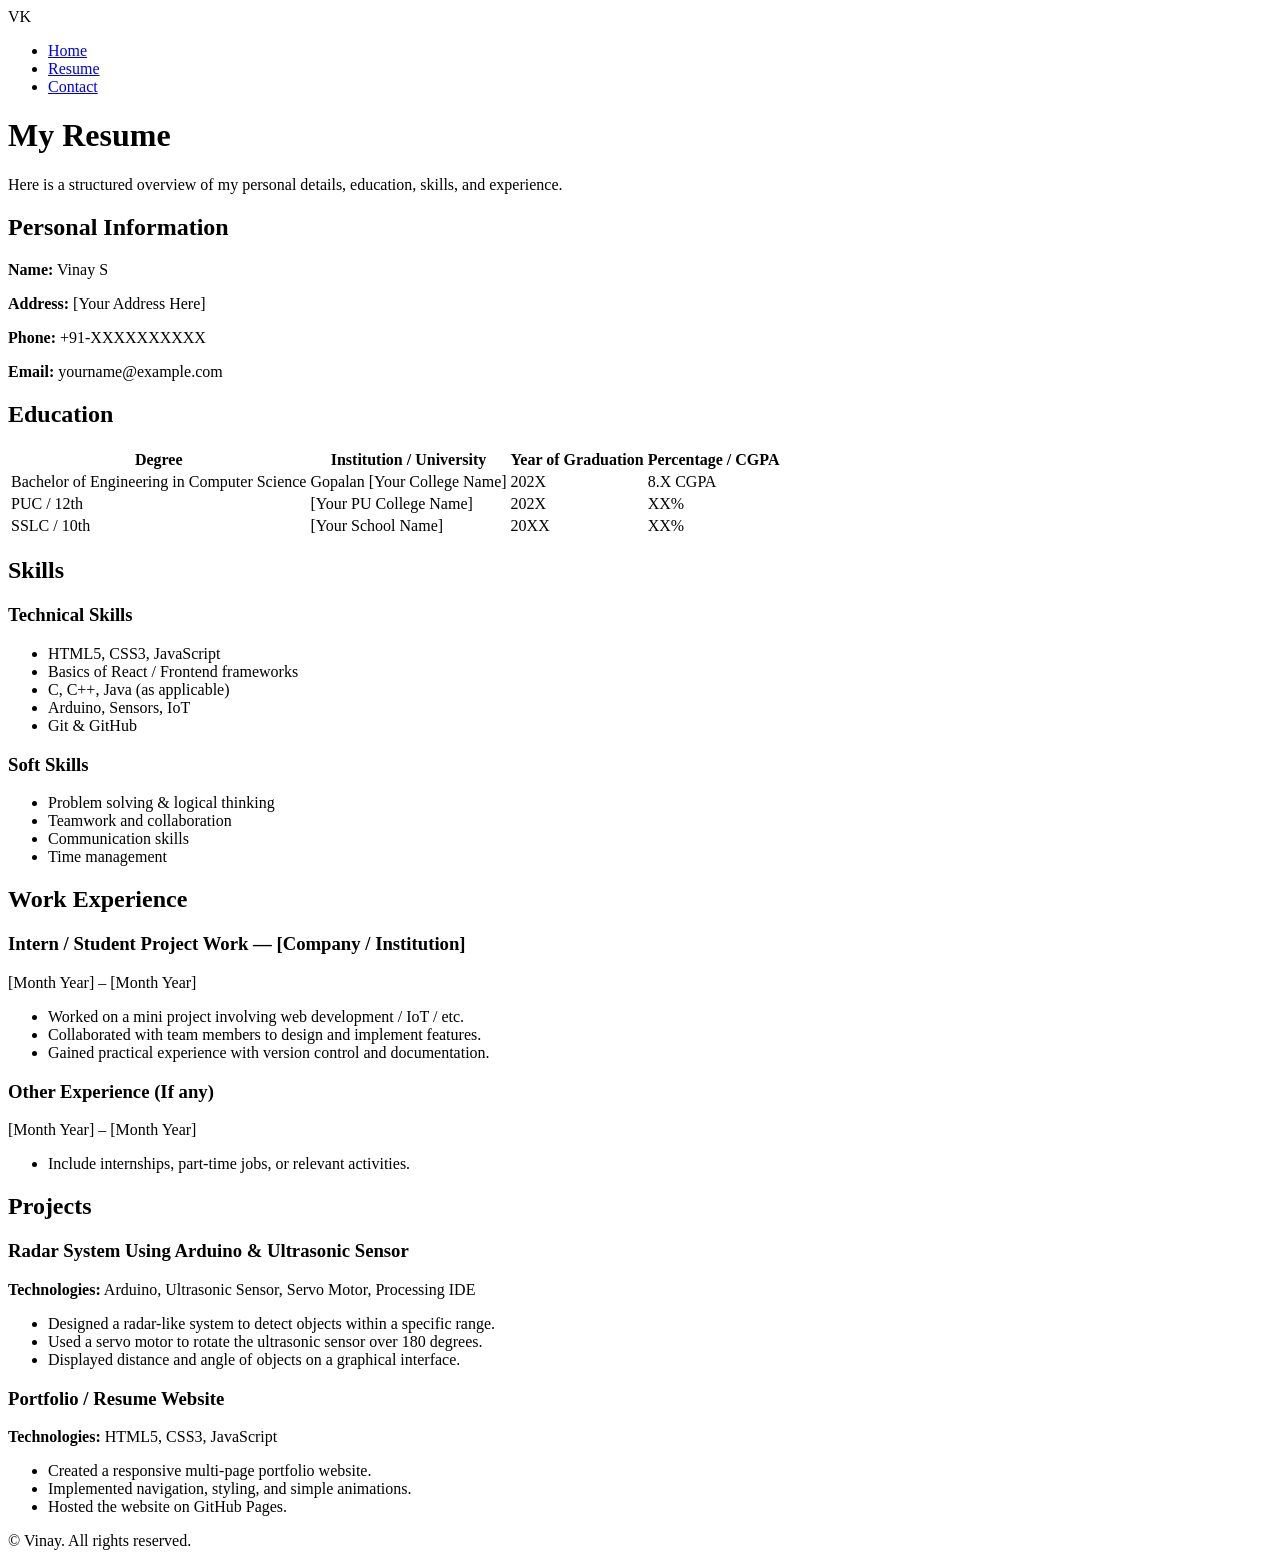
==== resume.html @ 2cb26f66 "Create initial resume.html structure This HTML file serves as a personal resume for Vinay, detailing" ====
<!DOCTYPE html>
<html lang="en">
<head>
    <meta charset="UTF-8">
    <title>My Resume - Vinay</title>
    <meta name="viewport" content="width=device-width, initial-scale=1">
    <link rel="stylesheet" href="styles.css">
    <script defer src="script.js"></script>
</head>
<body class="resume-page">
<header class="site-header">
    <div class="container header-inner">
        <div class="logo">VK</div>
        <nav class="main-nav">
            <ul>
                <li><a href="index.html" class="nav-link">Home</a></li>
                <li><a href="resume.html" class="nav-link active">Resume</a></li>
                <li><a href="contact.html" class="nav-link">Contact</a></li>
            </ul>
        </nav>
    </div>
</header>

<main class="container">
    <header class="page-header fade-in">
        <h1>My Resume</h1>
        <p>Here is a structured overview of my personal details, education, skills, and experience.</p>
    </header>

    <section class="resume-section fade-in" id="personal-info">
        <h2>Personal Information</h2>
        <div class="info-grid">
            <div>
                <p><strong>Name:</strong> Vinay S</p>
                <p><strong>Address:</strong> [Your Address Here]</p>
            </div>
            <div>
                <p><strong>Phone:</strong> +91-XXXXXXXXXX</p>
                <p><strong>Email:</strong> yourname@example.com</p>
            </div>
        </div>
    </section>

    <section class="resume-section fade-in" id="education">
        <h2>Education</h2>
        <table class="info-table">
            <thead>
                <tr>
                    <th>Degree</th>
                    <th>Institution / University</th>
                    <th>Year of Graduation</th>
                    <th>Percentage / CGPA</th>
                </tr>
            </thead>
            <tbody>
                <tr>
                    <td>Bachelor of Engineering in Computer Science</td>
                    <td>Gopalan [Your College Name]</td>
                    <td>202X</td>
                    <td>8.X CGPA</td>
                </tr>
                <tr>
                    <td>PUC / 12th</td>
                    <td>[Your PU College Name]</td>
                    <td>202X</td>
                    <td>XX%</td>
                </tr>
                <tr>
                    <td>SSLC / 10th</td>
                    <td>[Your School Name]</td>
                    <td>20XX</td>
                    <td>XX%</td>
                </tr>
            </tbody>
        </table>
    </section>

    <section class="resume-section fade-in" id="skills">
        <h2>Skills</h2>
        <div class="skills-grid">
            <div>
                <h3>Technical Skills</h3>
                <ul>
                    <li>HTML5, CSS3, JavaScript</li>
                    <li>Basics of React / Frontend frameworks</li>
                    <li>C, C++, Java (as applicable)</li>
                    <li>Arduino, Sensors, IoT</li>
                    <li>Git & GitHub</li>
                </ul>
            </div>
            <div>
                <h3>Soft Skills</h3>
                <ul>
                    <li>Problem solving & logical thinking</li>
                    <li>Teamwork and collaboration</li>
                    <li>Communication skills</li>
                    <li>Time management</li>
                </ul>
            </div>
        </div>
    </section>

    <section class="resume-section fade-in" id="experience">
        <h2>Work Experience</h2>
        <article class="experience-item">
            <h3>Intern / Student Project Work <span>— [Company / Institution]</span></h3>
            <p class="exp-date">[Month Year] – [Month Year]</p>
            <ul>
                <li>Worked on a mini project involving web development / IoT / etc.</li>
                <li>Collaborated with team members to design and implement features.</li>
                <li>Gained practical experience with version control and documentation.</li>
            </ul>
        </article>

        <article class="experience-item">
            <h3>Other Experience (If any)</h3>
            <p class="exp-date">[Month Year] – [Month Year]</p>
            <ul>
                <li>Include internships, part-time jobs, or relevant activities.</li>
            </ul>
        </article>
    </section>

    <section class="resume-section fade-in" id="projects">
        <h2>Projects</h2>

        <article class="project-item">
            <h3>Radar System Using Arduino & Ultrasonic Sensor</h3>
            <p><strong>Technologies:</strong> Arduino, Ultrasonic Sensor, Servo Motor, Processing IDE</p>
            <ul>
                <li>Designed a radar-like system to detect objects within a specific range.</li>
                <li>Used a servo motor to rotate the ultrasonic sensor over 180 degrees.</li>
                <li>Displayed distance and angle of objects on a graphical interface.</li>
            </ul>
        </article>

        <article class="project-item">
            <h3>Portfolio / Resume Website</h3>
            <p><strong>Technologies:</strong> HTML5, CSS3, JavaScript</p>
            <ul>
                <li>Created a responsive multi-page portfolio website.</li>
                <li>Implemented navigation, styling, and simple animations.</li>
                <li>Hosted the website on GitHub Pages.</li>
            </ul>
        </article>

        <!-- Add more projects as needed -->
    </section>
</main>

<footer class="site-footer">
    <div class="footer-inner container">
        <p>&copy; <span id="year"></span> Vinay. All rights reserved.</p>
    </div>
</footer>
</body>
</html>
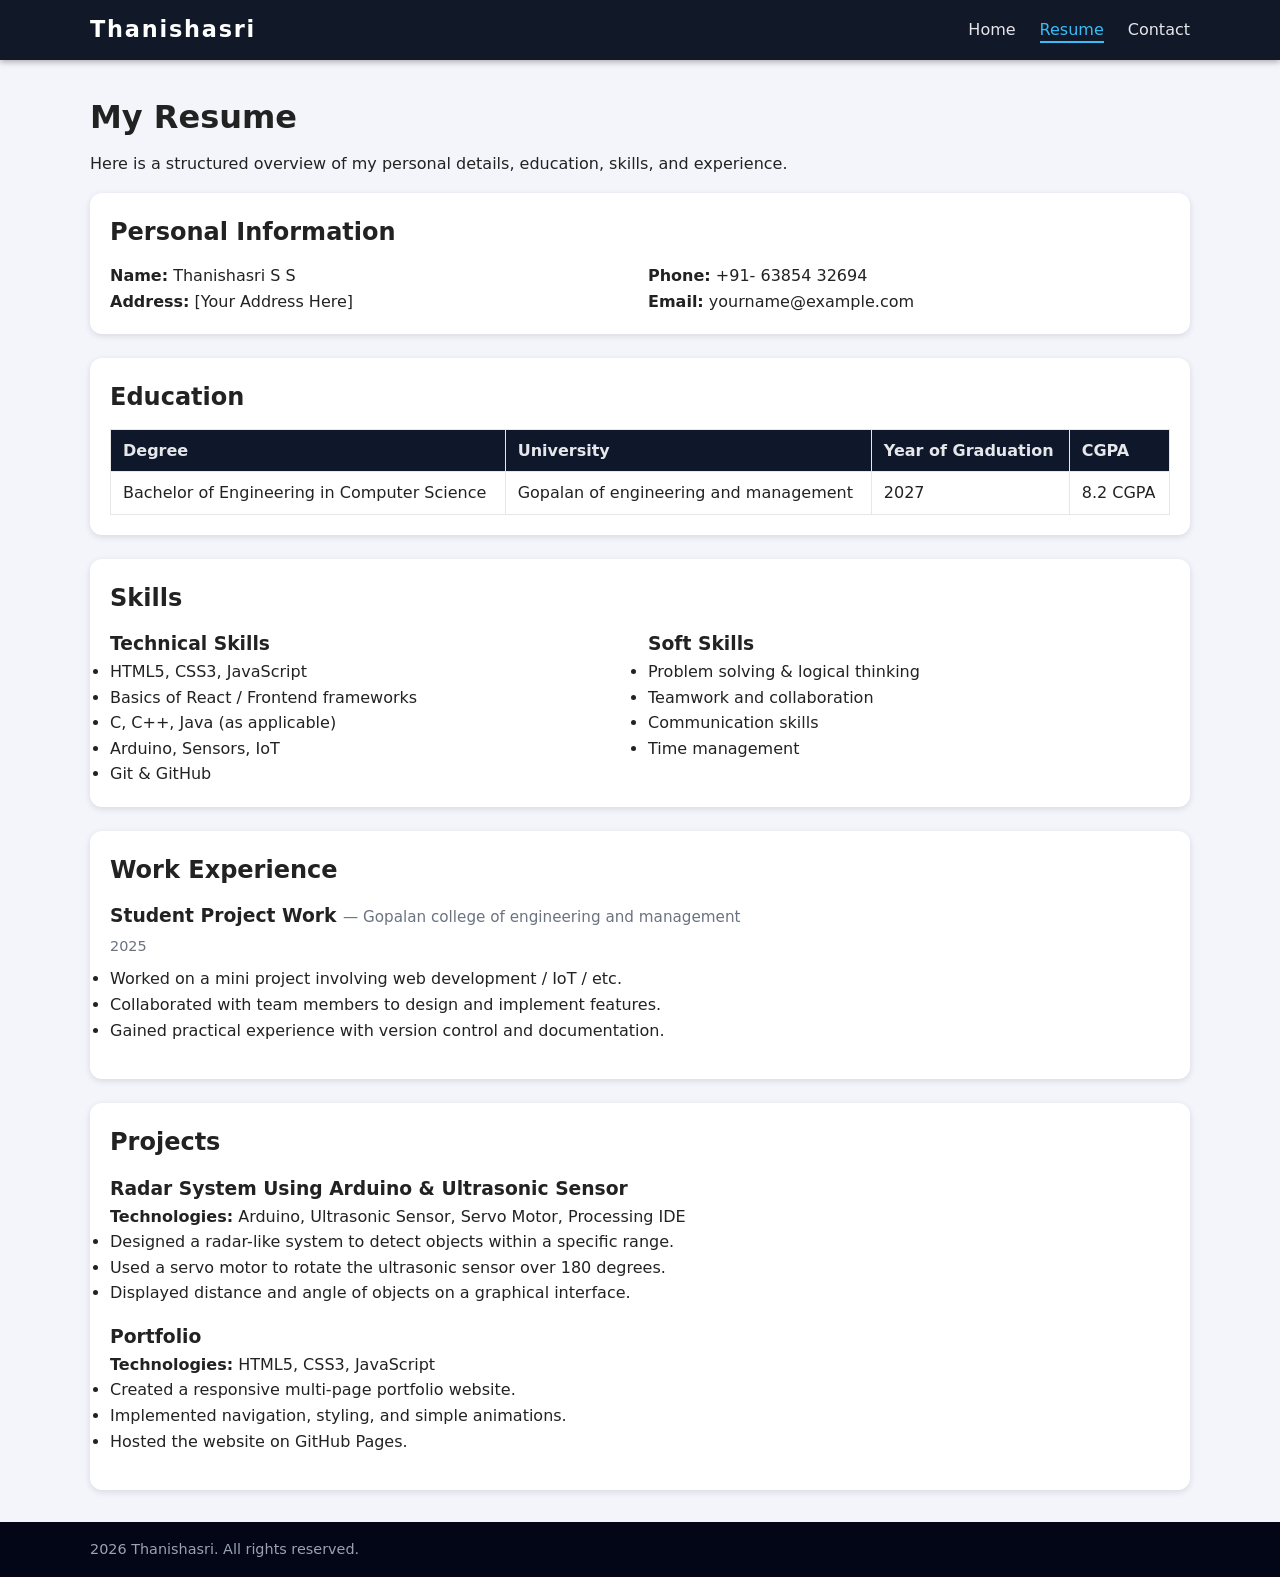
==== commit 50899ff2: "Update resume with new name and details" ====
--- a/resume.html
+++ b/resume.html
@@ -2,7 +2,7 @@
 <html lang="en">
 <head>
     <meta charset="UTF-8">
-    <title>My Resume - Vinay</title>
+    <title>My Resume </title>
     <meta name="viewport" content="width=device-width, initial-scale=1">
     <link rel="stylesheet" href="styles.css">
     <script defer src="script.js"></script>
@@ -10,7 +10,7 @@
 <body class="resume-page">
 <header class="site-header">
     <div class="container header-inner">
-        <div class="logo">VK</div>
+        <div class="logo">Thanishasri</div>
         <nav class="main-nav">
             <ul>
                 <li><a href="index.html" class="nav-link">Home</a></li>
@@ -31,11 +31,11 @@
         <h2>Personal Information</h2>
         <div class="info-grid">
             <div>
-                <p><strong>Name:</strong> Vinay S</p>
+                <p><strong>Name:</strong> Thanishasri S S</p>
                 <p><strong>Address:</strong> [Your Address Here]</p>
             </div>
             <div>
-                <p><strong>Phone:</strong> +91-XXXXXXXXXX</p>
+                <p><strong>Phone:</strong> +91- 63854 32694</p>
                 <p><strong>Email:</strong> yourname@example.com</p>
             </div>
         </div>
@@ -47,30 +47,20 @@
             <thead>
                 <tr>
                     <th>Degree</th>
-                    <th>Institution / University</th>
+                    <th>University</th>
                     <th>Year of Graduation</th>
-                    <th>Percentage / CGPA</th>
+                    <th> CGPA</th>
                 </tr>
             </thead>
             <tbody>
                 <tr>
                     <td>Bachelor of Engineering in Computer Science</td>
-                    <td>Gopalan [Your College Name]</td>
-                    <td>202X</td>
-                    <td>8.X CGPA</td>
+                    <td>Gopalan of engineering and management</td>
+                    <td>2027</td>
+                    <td>8.2 CGPA</td>
                 </tr>
-                <tr>
-                    <td>PUC / 12th</td>
-                    <td>[Your PU College Name]</td>
-                    <td>202X</td>
-                    <td>XX%</td>
-                </tr>
-                <tr>
-                    <td>SSLC / 10th</td>
-                    <td>[Your School Name]</td>
-                    <td>20XX</td>
-                    <td>XX%</td>
-                </tr>
+                
+                
             </tbody>
         </table>
     </section>
@@ -103,8 +93,8 @@
     <section class="resume-section fade-in" id="experience">
         <h2>Work Experience</h2>
         <article class="experience-item">
-            <h3>Intern / Student Project Work <span>— [Company / Institution]</span></h3>
-            <p class="exp-date">[Month Year] – [Month Year]</p>
+            <h3>Student Project Work <span>— Gopalan college of engineering and management</span></h3>
+            <p class="exp-date">2025</p>
             <ul>
                 <li>Worked on a mini project involving web development / IoT / etc.</li>
                 <li>Collaborated with team members to design and implement features.</li>
@@ -112,13 +102,7 @@
             </ul>
         </article>
 
-        <article class="experience-item">
-            <h3>Other Experience (If any)</h3>
-            <p class="exp-date">[Month Year] – [Month Year]</p>
-            <ul>
-                <li>Include internships, part-time jobs, or relevant activities.</li>
-            </ul>
-        </article>
+        
     </section>
 
     <section class="resume-section fade-in" id="projects">
@@ -135,7 +119,7 @@
         </article>
 
         <article class="project-item">
-            <h3>Portfolio / Resume Website</h3>
+            <h3>Portfolio </h3>
             <p><strong>Technologies:</strong> HTML5, CSS3, JavaScript</p>
             <ul>
                 <li>Created a responsive multi-page portfolio website.</li>
@@ -150,7 +134,7 @@
 
 <footer class="site-footer">
     <div class="footer-inner container">
-        <p>&copy; <span id="year"></span> Vinay. All rights reserved.</p>
+        <p> <span id="year"></span> Thanishasri. All rights reserved.</p>
     </div>
 </footer>
 </body>
--- a/styles.css
+++ b/styles.css
@@ -0,0 +1,392 @@
+/* Basic Reset */
+*,
+*::before,
+*::after {
+    box-sizing: border-box;
+    margin: 0;
+    padding: 0;
+}
+
+html {
+    scroll-behavior: smooth;
+}
+
+body {
+    font-family: system-ui, -apple-system, BlinkMacSystemFont, "Segoe UI", sans-serif;
+    line-height: 1.6;
+    background: #f4f5fb;
+    color: #222;
+}
+
+/* Layout Helpers */
+.container {
+    width: 90%;
+    max-width: 1100px;
+    margin: 0 auto;
+}
+
+/* Header */
+.site-header {
+    background: #111827;
+    color: #fff;
+    position: sticky;
+    top: 0;
+    z-index: 10;
+    box-shadow: 0 2px 6px rgba(0,0,0,0.3);
+}
+
+.header-inner {
+    display: flex;
+    align-items: center;
+    justify-content: space-between;
+    padding: 0.75rem 0;
+}
+
+.logo {
+    font-size: 1.4rem;
+    font-weight: 700;
+    letter-spacing: 0.08em;
+}
+
+/* Navigation */
+.main-nav ul {
+    list-style: none;
+    display: flex;
+    gap: 1.5rem;
+}
+
+.nav-link {
+    color: #e5e7eb;
+    text-decoration: none;
+    font-weight: 500;
+    position: relative;
+    padding-bottom: 4px;
+}
+
+.nav-link::after {
+    content: "";
+    position: absolute;
+    left: 0;
+    bottom: 0;
+    height: 2px;
+    width: 0;
+    background: #38bdf8;
+    transition: width 0.25s ease;
+}
+
+.nav-link:hover::after {
+    width: 100%;
+}
+
+.nav-link.active {
+    color: #38bdf8;
+}
+
+.nav-link.active::after {
+    width: 100%;
+}
+
+/* Hero Section */
+.hero {
+    padding: 3rem 0 2rem;
+    background: linear-gradient(135deg, #1e293b, #020617);
+    color: #e5e7eb;
+}
+
+.hero-inner {
+    display: flex;
+    flex-wrap: wrap;
+    gap: 2rem;
+    align-items: center;
+}
+
+.hero-text {
+    flex: 2;
+}
+
+.hero-text h1 {
+    font-size: 2.2rem;
+    margin-bottom: 0.75rem;
+}
+
+.highlight {
+    color: #38bdf8;
+}
+
+.tagline {
+    font-style: italic;
+    margin-bottom: 1rem;
+    color: #cbd5f5;
+}
+
+.intro,
+.objective {
+    margin-bottom: 0.75rem;
+}
+
+.hero-actions {
+    margin-top: 1rem;
+    display: flex;
+    flex-wrap: wrap;
+    gap: 0.75rem;
+}
+
+/* Buttons */
+.btn {
+    display: inline-block;
+    padding: 0.6rem 1.3rem;
+    border-radius: 999px;
+    text-decoration: none;
+    font-weight: 600;
+    border: 2px solid transparent;
+    cursor: pointer;
+    transition: transform 0.15s ease, box-shadow 0.15s ease, background 0.15s ease, color 0.15s ease;
+}
+
+.primary-btn {
+    background: #38bdf8;
+    color: #0f172a;
+    box-shadow: 0 4px 10px rgba(56,189,248,0.4);
+}
+
+.primary-btn:hover {
+    transform: translateY(-1px);
+    box-shadow: 0 8px 18px rgba(56,189,248,0.5);
+}
+
+.secondary-btn {
+    background: transparent;
+    color: #e5e7eb;
+    border-color: #38bdf8;
+}
+
+.secondary-btn:hover {
+    background: #38bdf8;
+    color: #0f172a;
+}
+
+/* Hero Photo */
+.hero-photo {
+    flex: 1;
+    text-align: center;
+}
+
+.hero-photo img {
+    max-width: 180px;
+    border-radius: 999px;
+    border: 4px solid #38bdf8;
+    box-shadow: 0 6px 20px rgba(0,0,0,0.6);
+    margin-bottom: 0.5rem;
+}
+
+.photo-note {
+    font-size: 0.8rem;
+    color: #9ca3af;
+}
+
+/* About Section */
+.about-section {
+    padding: 2.5rem 0;
+}
+
+.about-section h2 {
+    margin-bottom: 1rem;
+}
+
+.about-grid {
+    display: grid;
+    grid-template-columns: repeat(auto-fit, minmax(220px, 1fr));
+    gap: 1rem;
+    margin-top: 1.5rem;
+}
+
+.about-card {
+    background: #ffffff;
+    padding: 1rem;
+    border-radius: 0.75rem;
+    box-shadow: 0 2px 6px rgba(15,23,42,0.12);
+}
+
+.about-card h3 {
+    margin-bottom: 0.5rem;
+}
+
+/* Page Header */
+.page-header {
+    margin: 2rem 0 1rem;
+}
+
+.page-header h1 {
+    margin-bottom: 0.5rem;
+}
+
+/* Resume Sections */
+.resume-section {
+    background: #ffffff;
+    padding: 1.25rem;
+    border-radius: 0.75rem;
+    box-shadow: 0 2px 6px rgba(15,23,42,0.12);
+    margin-bottom: 1.5rem;
+}
+
+.resume-section h2 {
+    margin-bottom: 0.75rem;
+}
+
+/* Tables */
+.info-table {
+    width: 100%;
+    border-collapse: collapse;
+    margin-top: 0.75rem;
+}
+
+.info-table th,
+.info-table td {
+    padding: 0.5rem 0.75rem;
+    border: 1px solid #e5e7eb;
+    text-align: left;
+}
+
+.info-table thead {
+    background: #0f172a;
+    color: #e5e7eb;
+}
+
+/* Info Grid */
+.info-grid {
+    display: grid;
+    grid-template-columns: repeat(auto-fit, minmax(220px, 1fr));
+    gap: 1rem;
+}
+
+/* Skills */
+.skills-grid {
+    display: grid;
+    grid-template-columns: repeat(auto-fit, minmax(220px, 1fr));
+    gap: 1rem;
+}
+
+/* Experience & Projects */
+.experience-item,
+.project-item {
+    margin-bottom: 1rem;
+}
+
+.experience-item h3 span {
+    font-weight: 400;
+    font-size: 0.95rem;
+    color: #6b7280;
+}
+
+.exp-date {
+    font-size: 0.9rem;
+    margin: 0.25rem 0 0.5rem;
+    color: #6b7280;
+}
+
+/* Contact Form */
+.contact-section {
+    background: #ffffff;
+    padding: 1.5rem;
+    border-radius: 0.75rem;
+    box-shadow: 0 2px 6px rgba(15,23,42,0.12);
+    margin-bottom: 2rem;
+}
+
+.form-group {
+    margin-bottom: 1rem;
+}
+
+label {
+    display: block;
+    font-weight: 600;
+    margin-bottom: 0.3rem;
+}
+
+.required {
+    color: #dc2626;
+}
+
+input[type="text"],
+input[type="email"],
+textarea {
+    width: 100%;
+    padding: 0.6rem 0.75rem;
+    border-radius: 0.5rem;
+    border: 1px solid #d1d5db;
+    font-size: 0.95rem;
+}
+
+input:focus,
+textarea:focus {
+    outline: none;
+    border-color: #38bdf8;
+    box-shadow: 0 0 0 2px rgba(56,189,248,0.3);
+}
+
+.error-message {
+    color: #b91c1c;
+    font-size: 0.8rem;
+    margin-top: 0.25rem;
+    min-height: 1em;
+}
+
+.form-status {
+    margin-top: 0.75rem;
+    font-size: 0.9rem;
+}
+
+/* Footer */
+.site-footer {
+    background: #020617;
+    color: #9ca3af;
+    padding: 1rem 0;
+    margin-top: 2rem;
+}
+
+.footer-inner {
+    display: flex;
+    justify-content: space-between;
+    align-items: center;
+    font-size: 0.9rem;
+}
+
+.back-to-top {
+    color: #38bdf8;
+    text-decoration: none;
+}
+
+.back-to-top:hover {
+    text-decoration: underline;
+}
+
+/* Simple Animations */
+.fade-in {
+    opacity: 0;
+    transform: translateY(8px);
+    transition: opacity 0.4s ease-out, transform 0.4s ease-out;
+}
+
+.fade-in.visible {
+    opacity: 1;
+    transform: translateY(0);
+}
+
+/* Responsive */
+@media (max-width: 768px) {
+    .header-inner {
+        flex-direction: column;
+        align-items: flex-start;
+        gap: 0.5rem;
+    }
+
+    .hero-inner {
+        flex-direction: column;
+    }
+
+    .footer-inner {
+        flex-direction: column;
+        gap: 0.5rem;
+        text-align: center;
+    }
+}
